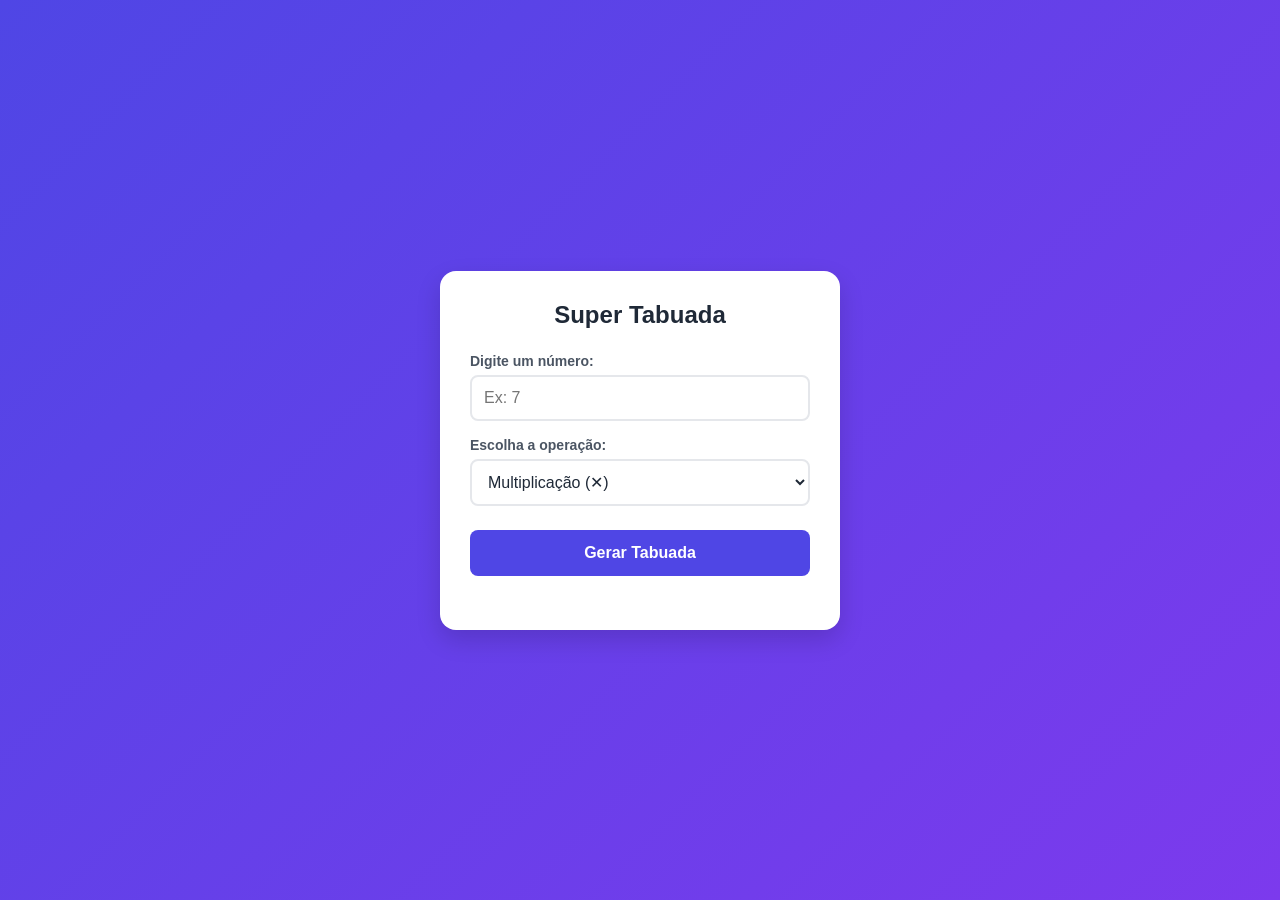
==== pagina-3.html @ bbf95351 "oh os papos" ====
<!DOCTYPE html>
<html lang="pt">
<head>
    <meta charset="UTF-8">
    <meta name="viewport" content="width=device-width, initial-scale=1.0">
    <title>Super Tabuada</title>
    <link rel="stylesheet" href="pagina-3.css">
</head>
<body>
    <div class="container">
        <h1>Super Tabuada</h1>
        
        <div class="form-group">
            <label for="numero">Digite um número:</label>
            <input type="number" id="numero" placeholder="Ex: 7">
        </div>

        <div class="form-group">
            <label for="operacao">Escolha a operação:</label>
            <select id="operacao">
                <option value="multiplicacao">Multiplicação (✕)</option>
                <option value="adicao">Adição (+)</option>
                <option value="subtracao">Subtração (−)</option>
                <option value="divisao">Divisão (÷)</option>
            </select>
        </div>

        <button onclick="gerarTabuada()">Gerar Tabuada</button>

        <ul id="tabuada"></ul>
    </div>
    <script src="pagina-3.js"></script>
</body>
</html>
---- pagina-3.css ----
* {
    margin: 0;
    padding: 0;
    box-sizing: border-box;
    font-family: 'Segoe UI', Tahoma, Geneva, Verdana, sans-serif;
}

body {
    background: linear-gradient(135deg, #4f46e5 0%, #7c3aed 100%);
    min-height: 100vh;
    display: flex;
    justify-content: center;
    align-items: center;
    padding: 20px;
}

.container {
    background-color: #ffffff;
    border-radius: 16px;
    box-shadow: 0 10px 25px rgba(0, 0, 0, 0.15);
    padding: 30px;
    width: 100%;
    max-width: 400px;
    text-align: center;
}

h1 {
    color: #1f2937;
    font-size: 24px;
    margin-bottom: 24px;
    font-weight: 700;
}

.form-group {
    text-align: left;
    margin-bottom: 16px;
}

.form-group label {
    display: block;
    font-size: 14px;
    font-weight: 600;
    color: #4b5563;
    margin-bottom: 6px;
}

input, select {
    width: 100%;
    padding: 12px;
    border: 2px solid #e5e7eb;
    border-radius: 8px;
    font-size: 16px;
    color: #1f2937;
    outline: none;
    transition: border-color 0.2s ease;
    background-color: #fff;
}

input:focus, select:focus {
    border-color: #4f46e5;
}

button {
    width: 100%;
    padding: 14px;
    background-color: #4f46e5;
    color: white;
    border: none;
    border-radius: 8px;
    font-size: 16px;
    font-weight: 600;
    cursor: pointer;
    transition: background-color 0.2s ease, transform 0.1s ease;
    margin-top: 8px;
}

button:hover {
    background-color: #4338ca;
}

button:active {
    transform: scale(0.98);
}

ul {
    list-style: none;
    margin-top: 24px;
    max-height: 350px;
    overflow-y: auto;
    padding-right: 4px;
}

/* Scrollbar sutil para a lista */
ul::-webkit-scrollbar {
    width: 6px;
}
ul::-webkit-scrollbar-thumb {
    background-color: #cbd5e1;
    border-radius: 3px;
}

li {
    background-color: #f9fafb;
    padding: 12px;
    margin-bottom: 8px;
    border-radius: 6px;
    font-size: 16px;
    color: #374151;
    font-weight: 600;
    border-left: 4px solid #4f46e5;
    display: flex;
    justify-content: center;
    align-items: center;
    animation: fadeIn 0.3s ease forwards;
}

li:nth-child(even) {
    background-color: #f3f4f6;
}

@keyframes fadeIn {
    from { opacity: 0; transform: translateY(8px); }
    to { opacity: 1; transform: translateY(0); }
}
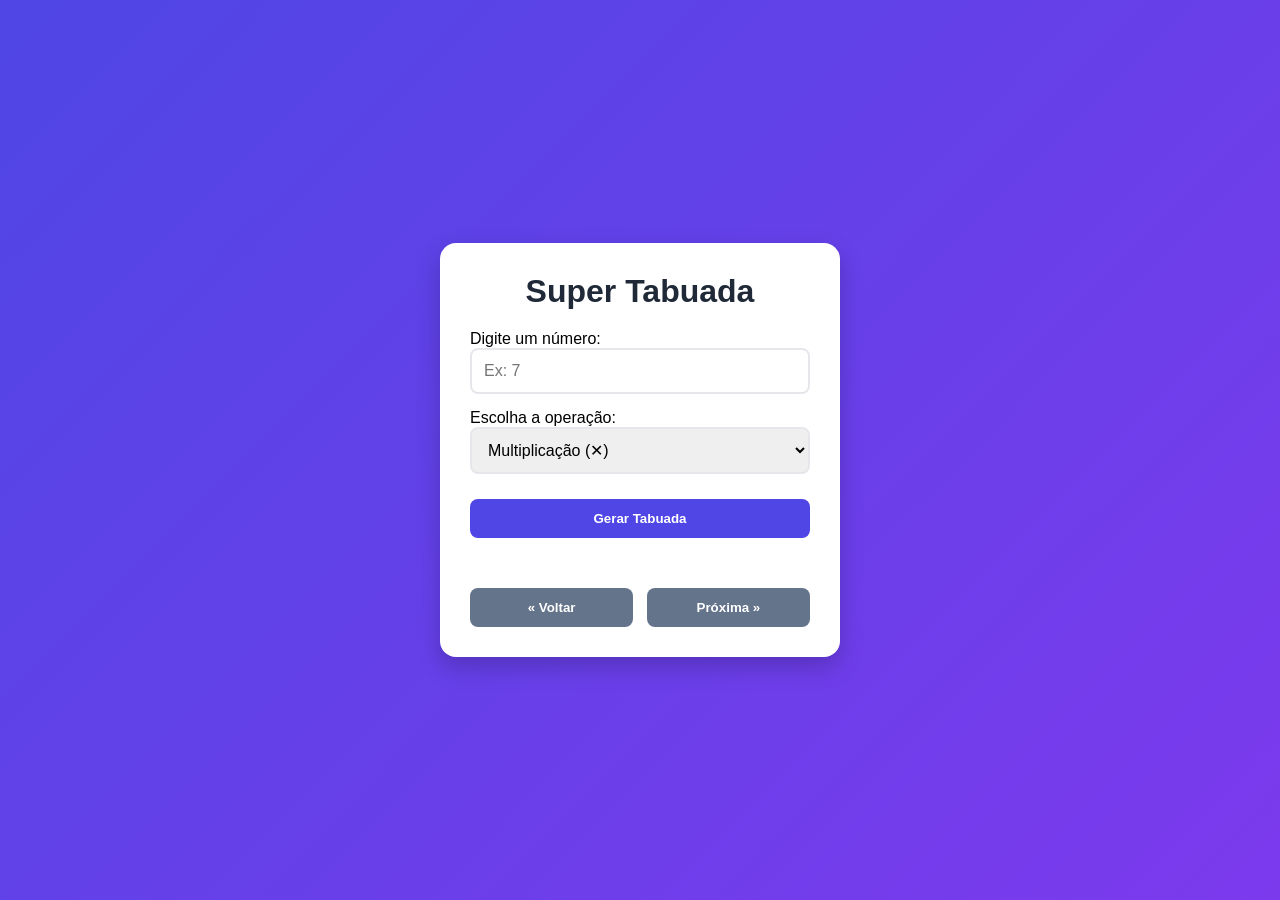
==== commit c811872b: "anão é petisco pra" ====
--- a/pagina-3.html
+++ b/pagina-3.html
@@ -28,6 +28,11 @@
         <button onclick="gerarTabuada()">Gerar Tabuada</button>
 
         <ul id="tabuada"></ul>
+
+        <div class="navegacao">
+            <button class="nav-btn" onclick="navegar(-1)">« Voltar</button>
+            <button class="nav-btn" onclick="navegar(1)">Próxima »</button>
+        </div>
     </div>
     <script src="pagina-3.js"></script>
 </body>
--- a/pagina-3.css
+++ b/pagina-3.css
@@ -1,9 +1,4 @@
-* {
-    margin: 0;
-    padding: 0;
-    box-sizing: border-box;
-    font-family: 'Segoe UI', Tahoma, Geneva, Verdana, sans-serif;
-}
+* { margin: 0; padding: 0; box-sizing: border-box; font-family: 'Segoe UI', sans-serif; }
 
 body {
     background: linear-gradient(135deg, #4f46e5 0%, #7c3aed 100%);
@@ -17,32 +12,16 @@
 .container {
     background-color: #ffffff;
     border-radius: 16px;
-    box-shadow: 0 10px 25px rgba(0, 0, 0, 0.15);
+    box-shadow: 0 10px 25px rgba(0, 0, 0, 0.2);
     padding: 30px;
     width: 100%;
     max-width: 400px;
     text-align: center;
 }
 
-h1 {
-    color: #1f2937;
-    font-size: 24px;
-    margin-bottom: 24px;
-    font-weight: 700;
-}
+h1 { color: #1f2937; margin-bottom: 20px; }
 
-.form-group {
-    text-align: left;
-    margin-bottom: 16px;
-}
-
-.form-group label {
-    display: block;
-    font-size: 14px;
-    font-weight: 600;
-    color: #4b5563;
-    margin-bottom: 6px;
-}
+.form-group { text-align: left; margin-bottom: 15px; }
 
 input, select {
     width: 100%;
@@ -50,75 +29,29 @@
     border: 2px solid #e5e7eb;
     border-radius: 8px;
     font-size: 16px;
-    color: #1f2937;
-    outline: none;
-    transition: border-color 0.2s ease;
-    background-color: #fff;
-}
-
-input:focus, select:focus {
-    border-color: #4f46e5;
 }
 
 button {
     width: 100%;
-    padding: 14px;
+    padding: 12px;
     background-color: #4f46e5;
     color: white;
     border: none;
     border-radius: 8px;
-    font-size: 16px;
     font-weight: 600;
     cursor: pointer;
-    transition: background-color 0.2s ease, transform 0.1s ease;
-    margin-top: 8px;
+    margin-top: 10px;
 }
 
-button:hover {
-    background-color: #4338ca;
+.navegacao {
+    display: flex;
+    justify-content: space-between;
+    gap: 10px;
+    margin-top: 20px;
 }
 
-button:active {
-    transform: scale(0.98);
-}
+.nav-btn { width: 48%; background-color: #64748b; }
+.nav-btn:hover { background-color: #475569; }
 
-ul {
-    list-style: none;
-    margin-top: 24px;
-    max-height: 350px;
-    overflow-y: auto;
-    padding-right: 4px;
-}
-
-/* Scrollbar sutil para a lista */
-ul::-webkit-scrollbar {
-    width: 6px;
-}
-ul::-webkit-scrollbar-thumb {
-    background-color: #cbd5e1;
-    border-radius: 3px;
-}
-
-li {
-    background-color: #f9fafb;
-    padding: 12px;
-    margin-bottom: 8px;
-    border-radius: 6px;
-    font-size: 16px;
-    color: #374151;
-    font-weight: 600;
-    border-left: 4px solid #4f46e5;
-    display: flex;
-    justify-content: center;
-    align-items: center;
-    animation: fadeIn 0.3s ease forwards;
-}
-
-li:nth-child(even) {
-    background-color: #f3f4f6;
-}
-
-@keyframes fadeIn {
-    from { opacity: 0; transform: translateY(8px); }
-    to { opacity: 1; transform: translateY(0); }
-}+ul { list-style: none; margin-top: 20px; max-height: 300px; overflow-y: auto; }
+li { background: #f3f4f6; padding: 10px; margin-bottom: 5px; border-radius: 4px; border-left: 4px solid #4f46e5; }
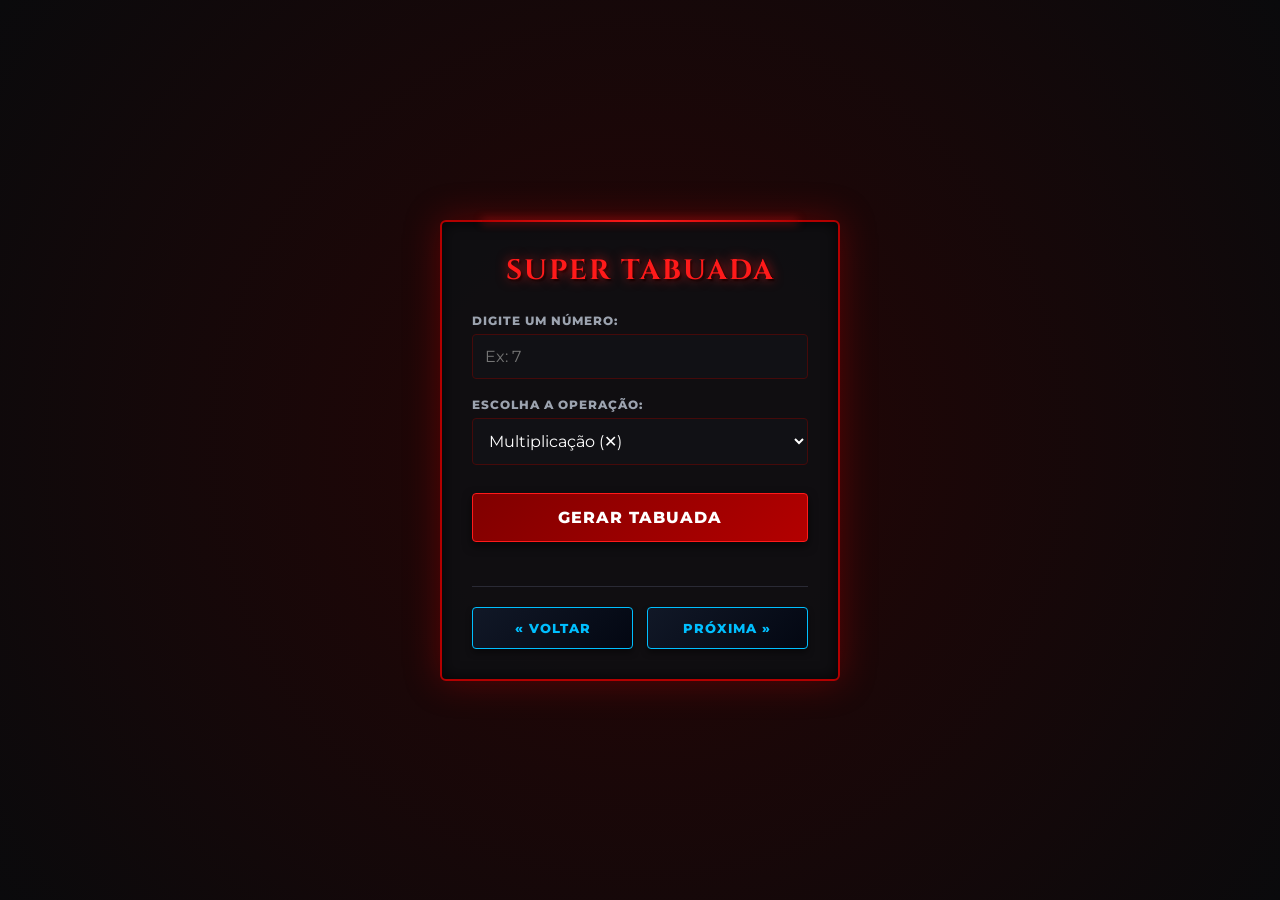
==== commit e8e2c6b2: "devil may cry" ====
--- a/pagina-3.html
+++ b/pagina-3.html
@@ -30,8 +30,8 @@
         <ul id="tabuada"></ul>
 
         <div class="navegacao">
-            <button class="nav-btn" onclick="navegar(-1)">« Voltar</button>
-            <button class="nav-btn" onclick="navegar(1)">Próxima »</button>
+            <a href="pagina-2.html" class="nav-btn">« Voltar</a>
+            <a href="pagina-4.html" class="nav-btn">Próxima »</a>
         </div>
     </div>
     <script src="pagina-3.js"></script>
--- a/pagina-3.css
+++ b/pagina-3.css
@@ -1,57 +1,206 @@
-* { margin: 0; padding: 0; box-sizing: border-box; font-family: 'Segoe UI', sans-serif; }
+@import url('https://fonts.googleapis.com/css2?family=Cinzel:wght@700&family=Montserrat:wght@400;600;800&display=swap');
+
+* {
+    margin: 0;
+    padding: 0;
+    box-sizing: border-box;
+    font-family: 'Montserrat', sans-serif;
+}
 
 body {
-    background: linear-gradient(135deg, #4f46e5 0%, #7c3aed 100%);
+    /* Fundo escuro com um feixe de luz carmesim ao centro */
+    background: radial-gradient(circle at center, #260505 0%, #0a0a0c 100%);
     min-height: 100vh;
     display: flex;
     justify-content: center;
     align-items: center;
     padding: 20px;
+    color: #f3f4f6;
 }
 
 .container {
-    background-color: #ffffff;
-    border-radius: 16px;
-    box-shadow: 0 10px 25px rgba(0, 0, 0, 0.2);
+    background: rgba(15, 15, 18, 0.95);
+    border: 2px solid #b30000;
+    border-radius: 6px; /* Bordas mais retas e agressivas */
+    box-shadow: 0 0 35px rgba(179, 0, 0, 0.4), inset 0 0 15px rgba(0, 0, 0, 0.8);
     padding: 30px;
     width: 100%;
     max-width: 400px;
     text-align: center;
-}
-
-h1 { color: #1f2937; margin-bottom: 20px; }
-
-.form-group { text-align: left; margin-bottom: 15px; }
+    position: relative;
+}
+
+/* Detalhe brilhante simulando o fio de uma lâmina no topo do painel */
+.container::before {
+    content: '';
+    position: absolute;
+    top: -2px;
+    left: 10%;
+    width: 80%;
+    height: 2px;
+    background: linear-gradient(90deg, transparent, #ff1a1a, transparent);
+    box-shadow: 0 0 10px #ff1a1a;
+}
+
+h1 {
+    font-family: 'Cinzel', serif; /* Fonte estilo gótica/medieval */
+    color: #ff1a1a;
+    font-size: 28px;
+    margin-bottom: 24px;
+    text-transform: uppercase;
+    letter-spacing: 2px;
+    text-shadow: 0 0 12px rgba(255, 26, 26, 0.7), 2px 2px 2px #000;
+}
+
+.form-group {
+    text-align: left;
+    margin-bottom: 18px;
+}
+
+.form-group label {
+    display: block;
+    font-size: 12px;
+    font-weight: 800;
+    color: #9ca3af;
+    margin-bottom: 6px;
+    text-transform: uppercase;
+    letter-spacing: 1px;
+}
 
 input, select {
     width: 100%;
     padding: 12px;
-    border: 2px solid #e5e7eb;
-    border-radius: 8px;
+    background-color: #111115;
+    border: 1px solid #450a0a;
+    border-radius: 4px;
     font-size: 16px;
-}
-
+    color: #ffffff;
+    outline: none;
+    transition: all 0.3s ease;
+}
+
+input:focus, select:focus {
+    border-color: #ff1a1a;
+    box-shadow: 0 0 10px rgba(255, 26, 26, 0.4);
+    background-color: #16161c;
+}
+
+select option {
+    background-color: #111115;
+    color: #ffffff;
+}
+
+/* Botão principal de ação - Estilo Rebellion / Dante (Let's Rock!) */
 button {
     width: 100%;
-    padding: 12px;
-    background-color: #4f46e5;
-    color: white;
-    border: none;
-    border-radius: 8px;
-    font-weight: 600;
+    padding: 14px;
+    background: linear-gradient(135deg, #800000 0%, #b30000 100%);
+    color: #ffffff;
+    border: 1px solid #ff1a1a;
+    border-radius: 4px;
+    font-size: 16px;
+    font-weight: 800;
+    text-transform: uppercase;
+    letter-spacing: 1px;
     cursor: pointer;
+    transition: all 0.2s ease;
+    box-shadow: 0 4px 10px rgba(0, 0, 0, 0.6);
     margin-top: 10px;
 }
 
+button:hover {
+    background: linear-gradient(135deg, #b30000 0%, #ff1a1a 100%);
+    box-shadow: 0 0 18px rgba(255, 26, 26, 0.7);
+    transform: translateY(-1px);
+}
+
+button:active {
+    transform: scale(0.98);
+}
+
+/* Painel de Navegação Inferior - Estilo Yamato / Vergil (Neon Blue) */
 .navegacao {
     display: flex;
     justify-content: space-between;
-    gap: 10px;
+    gap: 12px;
+    margin-top: 24px;
+    border-top: 1px solid #2a2a35;
+    padding-top: 20px;
+}
+
+.nav-btn {
+    display: inline-block;
+    width: 48%;
+    padding: 12px;
+    background: linear-gradient(135deg, #111827 0%, #030712 100%);
+    border: 1px solid #00bfff;
+    color: #00bfff;
+    text-decoration: none;
+    text-align: center;
+    border-radius: 4px;
+    font-weight: 800;
+    font-size: 13px;
+    text-transform: uppercase;
+    letter-spacing: 1px;
+    transition: all 0.2s ease;
+    box-shadow: 0 4px 6px rgba(0, 0, 0, 0.4);
+}
+
+.nav-btn:hover {
+    background: #00bfff;
+    color: #030712;
+    box-shadow: 0 0 15px rgba(0, 191, 255, 0.6);
+    transform: translateY(-1px);
+}
+
+/* Lista de resultados - Estilo Combo List (Smokin' Sexy Style!) */
+ul {
+    list-style: none;
     margin-top: 20px;
-}
-
-.nav-btn { width: 48%; background-color: #64748b; }
-.nav-btn:hover { background-color: #475569; }
-
-ul { list-style: none; margin-top: 20px; max-height: 300px; overflow-y: auto; }
-li { background: #f3f4f6; padding: 10px; margin-bottom: 5px; border-radius: 4px; border-left: 4px solid #4f46e5; }+    max-height: 260px;
+    overflow-y: auto;
+    padding-right: 4px;
+}
+
+ul::-webkit-scrollbar {
+    width: 6px;
+}
+ul::-webkit-scrollbar-thumb {
+    background-color: #b30000;
+    border-radius: 3px;
+}
+
+li {
+    background: rgba(25, 25, 30, 0.7);
+    border: 1px solid #222;
+    padding: 12px;
+    margin-bottom: 8px;
+    border-radius: 4px;
+    font-size: 16px;
+    color: #ffffff;
+    font-weight: 700;
+    border-left: 4px solid #ff1a1a;
+    display: flex;
+    justify-content: center;
+    align-items: center;
+    text-shadow: 1px 1px 2px #000;
+    /* Animação imitando um corte rápido de espada na tela */
+    animation: swordSlash 0.25s cubic-bezier(0.175, 0.885, 0.32, 1.275) forwards;
+}
+
+/* Linhas pares alternam com o azul do Vergil */
+li:nth-child(even) {
+    background: rgba(20, 25, 35, 0.7);
+    border-left-color: #00bfff;
+}
+
+@keyframes swordSlash {
+    from { 
+        opacity: 0; 
+        transform: translateX(-20px) skewX(-15deg); 
+    }
+    to { 
+        opacity: 1; 
+        transform: translateX(0) skewX(0deg); 
+    }
+}
